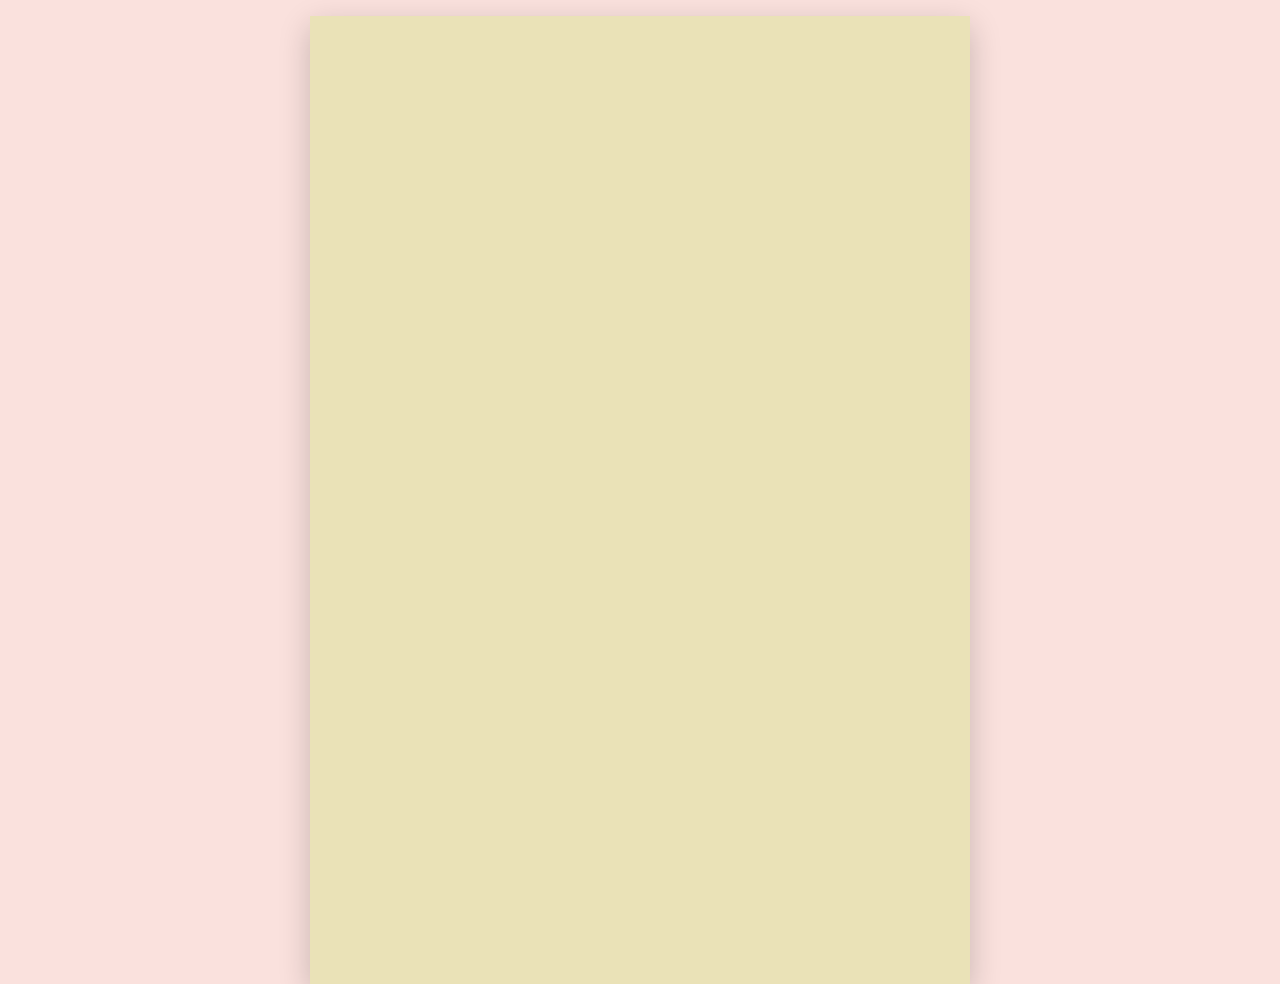
==== loveletter.html @ 7c94b732 "first commit" ====
<!DOCTYPE html>
<html lang="en">

<head>
    <meta charset="UTF-8">
    <meta name="viewport" content="width=device-width, initial-scale=1.0">
    <title>A letter for Abegail</title>
    <link rel="stylesheet" href="loveletter.css">
</head>

<body>

    <div class="love-container" id="love-container">
        <div class="love-letter">
            <h1 class="magic-text">
                <span>B</span><span>o</span><span>o</span>
            </h1>
            <p class="magic-text">
                <span>T</span><span>h</span><span>a</span><span>n</span><span>k</span>
                <span>y</span><span>o</span><span>u</span>
                <span>f</span><span>o</span><span>r</span>
                <span>s</span><span>t</span><span>i</span><span>c</span><span>k</span><span>i</span><span>n</span><span>g</span>
                <span>w</span><span>i</span><span>t</span><span>h</span>
                <span>m</span><span>e</span> <br>
                <span>t</span><span>h</span><span>r</span><span>o</span><span>u</span><span>g</span><span>h</span>
                <span>t</span><span>h</span><span>i</span><span>c</span><span>k</span>
                <span>a</span><span>n</span><span>d</span>
                <span>t</span><span>h</span><span>i</span><span>n</span><span>.</span>
            </p>

            <p class="magic-text">
                <span>T</span><span>h</span><span>a</span><span>n</span><span>k</span>
                <span>y</span><span>o</span><span>u</span>
                <span>f</span><span>o</span><span>r</span>
                <span>b</span><span>e</span><span>i</span><span>n</span><span>g</span> <br>
                <span>t</span><span>h</span><span>e</span>
                <span>v</span><span>i</span><span>t</span><span>a</span><span>l</span><span>i</span><span>t</span><span>y</span>
                <span>t</span><span>h</span><span>a</span><span>t</span>
                <span>I</span>
                <span>n</span><span>e</span><span>e</span><span>d</span><span>,</span>
            </p>

            <p class="magic-text">
                <span>D</span><span>i</span><span>s</span><span>t</span><span>a</span><span>n</span><span>c</span><span>e</span>
                <span>m</span><span>a</span><span>y</span>
                <span>b</span><span>e</span>
                <span>f</span><span>a</span><span>r</span><span>,</span> <br>
                <span>b</span><span>u</span><span>t</span>
                <span>y</span><span>o</span><span>u</span>
                <span>n</span><span>e</span><span>v</span><span>e</span><span>r</span>
                <span>f</span><span>a</span><span>i</span><span>l</span>
                <span>t</span><span>o</span>
                <span>m</span><span>a</span><span>k</span><span>e</span>
                <span>m</span><span>e</span>
                <span>f</span><span>e</span><span>e</span><span>l</span> <br>
                <span>l</span><span>o</span><span>v</span><span>e</span><span>d</span>
                <span>a</span><span>n</span><span>d</span>
                <span>a</span><span>p</span><span>p</span><span>r</span><span>e</span><span>c</span><span>i</span><span>a</span><span>t</span><span>e</span><span>d</span><span>.</span>
            </p>

            <p class="magic-text">
                <span>I</span><span>'</span><span>m</span>
                <span>a</span><span>l</span><span>w</span><span>a</span><span>y</span><span>s</span>
                <span>t</span><span>h</span><span>a</span><span>n</span><span>k</span><span>f</span><span>u</span><span>l</span>
                <br>
                <span>t</span><span>o</span>
                <span>h</span><span>a</span><span>v</span><span>e</span>
                <span>y</span><span>o</span><span>u</span>
                <span>i</span><span>n</span>
                <span>m</span><span>y</span>
                <span>l</span><span>i</span><span>f</span><span>e</span><span>.</span>
            </p>

            <p class="magic-text">
                <span>H</span><span>a</span><span>p</span><span>p</span><span>y</span>
                <span>V</span><span>a</span><span>l</span><span>e</span><span>n</span><span>t</span><span>i</span><span>n</span><span>e</span><span>'</span><span>s</span>
                <span>D</span><span>a</span><span>y</span><span>,</span>
                <span>b</span><span>o</span><span>o</span><span>!</span>
            </p>


            <h2 class="magic-text signature">
                <span>W</span><span>i</span><span>t</span><span>h</span> <span>a</span><span>l</span><span>l</span>
                <span>m</span><span>y</span>
                <span>h</span><span>e</span><span>a</span><span>r</span><span>t</span><span>,</span>
                <br> <span>B</span><span>o</span><span>o</span>
            </h2>
        </div>
        <!-- Hidden Audio Element -->
        <audio id="background-audio" loop>
            <source src="resources/clipped officially missing you.wav" type="audio/mpeg">
            Your browser does not support the audio element.
        </audio>
    </div>
    <script src="https://code.jquery.com/jquery-3.6.0.min.js"></script>
    <script src="loveletter.js"></script>

</body>

</html>
---- loveletter.css ----
/* General Page Styling */
body {
    background-color: #fae1dd;
    display: flex;
    justify-content: center;
    align-items: center;
    height: 100vh;
    margin: 0;
    font-family: 'Brush Script MT', cursive;
}

/* Love Letter Container */
.love-container {
    display: flex;
    justify-content: center;
    align-items: center;
    text-align: center;
    width: 80%;
    max-width: 600px;
    background-color: #eae2b7;
    padding: 30px;
    box-shadow: 0px 10px 30px rgba(0, 0, 0, 0.2);
    opacity: 0;
    background-image: url('resources/cardboard-texture.jpg');
    /* Correct file path */
    background-size: cover;
    background-position: center;
    background-repeat: no-repeat;
    background-blend-mode: multiply;
    transform: translateY(50px);
    animation: fadeInUp 1.5s ease-out forwards;
}

/* Love Letter Container */
.love-letter {
    text-align: center;
    line-height: 1.5;
    padding: 20px;
    text-wrap: no-wrap;
    animation: up 4s linear infinite;
}

/* Responsive Title */
.love-letter h1 {
    font-size: clamp(1.5rem, 4vw, 3rem);
    /* Scales between 1.8rem (mobile) and 3rem (large screens) */
    color: #d62828;
    font-family: 'Brush Script MT', cursive;
    margin-bottom: 15px;
}

/* Responsive Paragraph */
.love-letter p {
    font-size: clamp(1.2rem, 3vw, 2rem);
    /* Text scales between 1.2rem and 2rem */
    color: #003049;
    font-family: 'Brush Script MT', cursive;
}

/* Responsive Signature */
.signature {
    font-size: clamp(1.5rem, 3vw, 2.5rem);
    font-style: italic;
    color: #d62828;
}


/* Signature Styling */
.signature {
    font-size: 1.5rem;
    font-style: italic;
    color: #d62828;
}

/* Fade-In and Slide-Up Animation */
@keyframes fadeInUp {
    0% {
        opacity: 0;
        transform: translateY(50px);
    }

    100% {
        opacity: 1;
        transform: translateY(0);
    }
}


/* Karaoke Magic Effect: Hide text initially */
.magic-text span {
    display: inline-block;
    opacity: 0;
    animation: letterFade 3s forwards;
}

/* Letter-by-letter fade-in */
@keyframes letterFade {
    0% {
        opacity: 0;
        transform: translateY(10px);
    }

    100% {
        opacity: 1;
        transform: translateY(0);
    }
}

@keyframes up {

    0%,
    100% {
        transform: translateY(0);
    }

    50% {
        transform: translateY(-5px);
    }
}
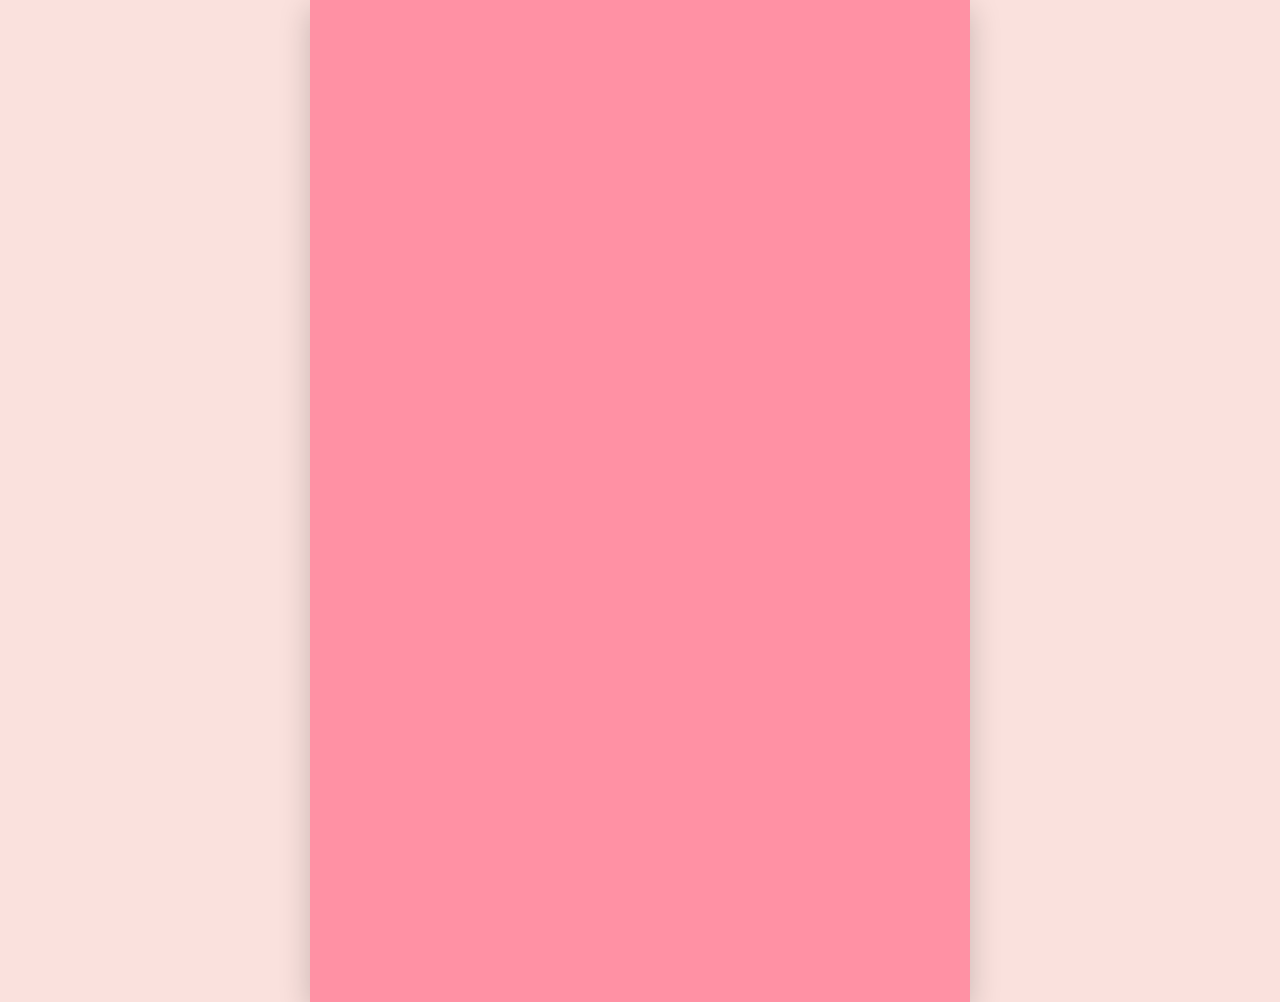
==== commit c4f0659b: "update color and typography changes" ====
--- a/loveletter.html
+++ b/loveletter.html
@@ -6,6 +6,7 @@
     <meta name="viewport" content="width=device-width, initial-scale=1.0">
     <title>A letter for Abegail</title>
     <link rel="stylesheet" href="loveletter.css">
+    <link href="https://fonts.googleapis.com/css2?family=Great+Vibes&display=swap" rel="stylesheet">
 </head>
 
 <body>
@@ -78,13 +79,10 @@
                 <span>b</span><span>o</span><span>o</span><span>!</span>
             </p>
 
-
-            <h2 class="magic-text signature">
-                <span>W</span><span>i</span><span>t</span><span>h</span> <span>a</span><span>l</span><span>l</span>
-                <span>m</span><span>y</span>
-                <span>h</span><span>e</span><span>a</span><span>r</span><span>t</span><span>,</span>
+            <p class="magic-text signature">
+                <span>Y</span><span>o</span><span>u</span><span>r</span><span>s</span><span>,</span>
                 <br> <span>B</span><span>o</span><span>o</span>
-            </h2>
+            </p>
         </div>
         <!-- Hidden Audio Element -->
         <audio id="background-audio" loop>
--- a/loveletter.css
+++ b/loveletter.css
@@ -6,7 +6,6 @@
     align-items: center;
     height: 100vh;
     margin: 0;
-    font-family: 'Brush Script MT', cursive;
 }
 
 /* Love Letter Container */
@@ -17,7 +16,7 @@
     text-align: center;
     width: 80%;
     max-width: 600px;
-    background-color: #eae2b7;
+    background-color: #FF91A4;
     padding: 30px;
     box-shadow: 0px 10px 30px rgba(0, 0, 0, 0.2);
     opacity: 0;
@@ -26,7 +25,7 @@
     background-size: cover;
     background-position: center;
     background-repeat: no-repeat;
-    background-blend-mode: multiply;
+    background-blend-mode: color-burn;
     transform: translateY(50px);
     animation: fadeInUp 1.5s ease-out forwards;
 }
@@ -38,14 +37,15 @@
     padding: 20px;
     text-wrap: no-wrap;
     animation: up 4s linear infinite;
+    color: #000;
 }
 
 /* Responsive Title */
 .love-letter h1 {
     font-size: clamp(1.5rem, 4vw, 3rem);
     /* Scales between 1.8rem (mobile) and 3rem (large screens) */
-    color: #d62828;
-    font-family: 'Brush Script MT', cursive;
+    font-style: italic;
+    font-family: "century gothic", cursive;
     margin-bottom: 15px;
 }
 
@@ -53,23 +53,15 @@
 .love-letter p {
     font-size: clamp(1.2rem, 3vw, 2rem);
     /* Text scales between 1.2rem and 2rem */
-    color: #003049;
-    font-family: 'Brush Script MT', cursive;
+
+    font-family: "century gothic", cursive;
 }
 
 /* Responsive Signature */
 .signature {
     font-size: clamp(1.5rem, 3vw, 2.5rem);
     font-style: italic;
-    color: #d62828;
-}
-
-
-/* Signature Styling */
-.signature {
-    font-size: 1.5rem;
-    font-style: italic;
-    color: #d62828;
+    font-family: "century gothic", cursive;
 }
 
 /* Fade-In and Slide-Up Animation */
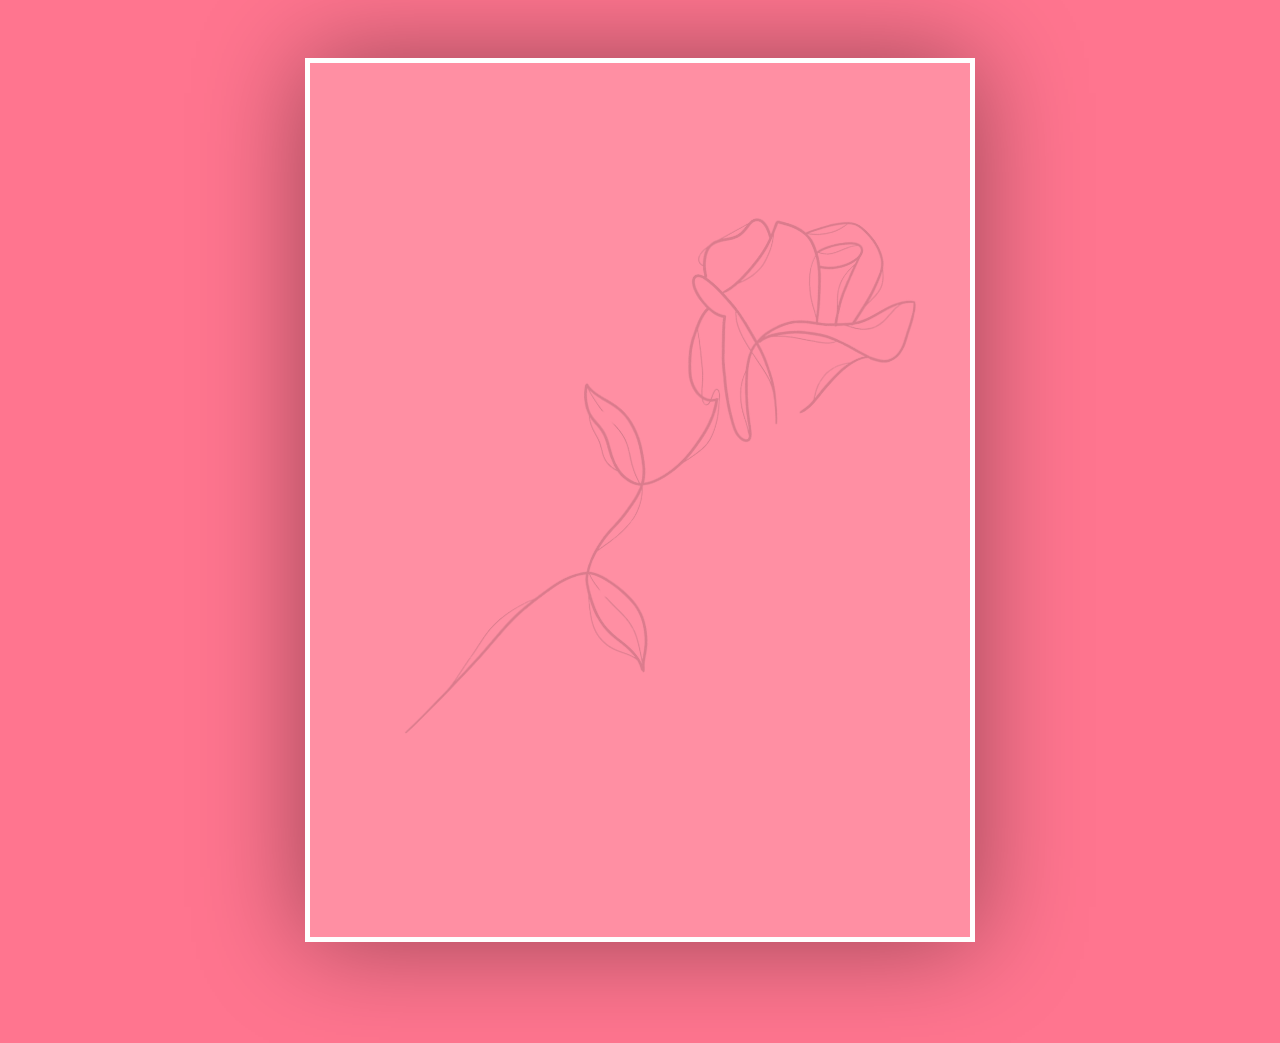
==== commit 6991a54a: "fixed typo" ====
--- a/loveletter.html
+++ b/loveletter.html
@@ -6,7 +6,9 @@
     <meta name="viewport" content="width=device-width, initial-scale=1.0">
     <title>A letter for Abegail</title>
     <link rel="stylesheet" href="loveletter.css">
-    <link href="https://fonts.googleapis.com/css2?family=Great+Vibes&display=swap" rel="stylesheet">
+    <link href="https://fonts.googleapis.com/css2?family=Allura&display=swap" rel="stylesheet">
+    <link href="https://fonts.googleapis.com/css2?family=Pacifico&display=swap" rel="stylesheet">
+    <link href="https://fonts.googleapis.com/css2?family=Lora&display=swap" rel="stylesheet">
 </head>
 
 <body>
--- a/loveletter.css
+++ b/loveletter.css
@@ -1,14 +1,14 @@
 /* General Page Styling */
 body {
-    background-color: #fae1dd;
+    background-color: #ff758f;
     display: flex;
     justify-content: center;
     align-items: center;
     height: 100vh;
     margin: 0;
+    font-family: 'allura', cursive;
 }
 
-/* Love Letter Container */
 .love-container {
     display: flex;
     justify-content: center;
@@ -16,53 +16,73 @@
     text-align: center;
     width: 80%;
     max-width: 600px;
-    background-color: #FF91A4;
+    min-height: min-content;
+    background-color: #ff8fa3;
+    border: 5px solid white;
+    /* border-radius: 10px; */
     padding: 30px;
-    box-shadow: 0px 10px 30px rgba(0, 0, 0, 0.2);
+    box-shadow: 0 0 100px rgba(0, 0, 0, .4);
     opacity: 0;
-    background-image: url('resources/cardboard-texture.jpg');
-    /* Correct file path */
-    background-size: cover;
+    text-shadow: 1px 1px 2px rgba(0, 0, 0, 0.1);
+    background-image:
+        url('resources/rose.jpg'),
+        url('resources/cardboard-texture.jpg');
+    background-size: contain, cover;
+    background-position: center, center;
+    background-repeat: no-repeat, no-repeat;
+    background-blend-mode: multiply;
+    /* Keep both images visible */
+    transform: translateY(50px);
+    animation: fadeInUp 1.5s ease-out forwards;
+}
+
+.love-container::before {
+    content: "";
+    position: absolute;
+    inset: 0;
+    background-image: url('resources/rose.png');
+    background-size: contain;
     background-position: center;
     background-repeat: no-repeat;
-    background-blend-mode: color-burn;
-    transform: translateY(50px);
-    animation: fadeInUp 1.5s ease-out forwards;
+    opacity: .15;
+    transform: rotate(45deg);
+    pointer-events: none;
+
 }
 
 /* Love Letter Container */
 .love-letter {
     text-align: center;
-    line-height: 1.5;
+    line-height: 1.2;
     padding: 20px;
     text-wrap: no-wrap;
     animation: up 4s linear infinite;
-    color: #000;
 }
 
 /* Responsive Title */
 .love-letter h1 {
     font-size: clamp(1.5rem, 4vw, 3rem);
-    /* Scales between 1.8rem (mobile) and 3rem (large screens) */
-    font-style: italic;
-    font-family: "century gothic", cursive;
+    color: #484547;
+    font-family: 'allura', cursive;
     margin-bottom: 15px;
+    background-blend-mode: multiply;
 }
+
 
 /* Responsive Paragraph */
 .love-letter p {
     font-size: clamp(1.2rem, 3vw, 2rem);
     /* Text scales between 1.2rem and 2rem */
-
-    font-family: "century gothic", cursive;
+    color: #800f2f;
+    font-family: 'allura', cursive;
 }
 
 /* Responsive Signature */
 .signature {
     font-size: clamp(1.5rem, 3vw, 2.5rem);
     font-style: italic;
-    font-family: "century gothic", cursive;
 }
+
 
 /* Fade-In and Slide-Up Animation */
 @keyframes fadeInUp {
@@ -106,6 +126,6 @@
     }
 
     50% {
-        transform: translateY(-5px);
+        transform: translateY(-1px);
     }
 }